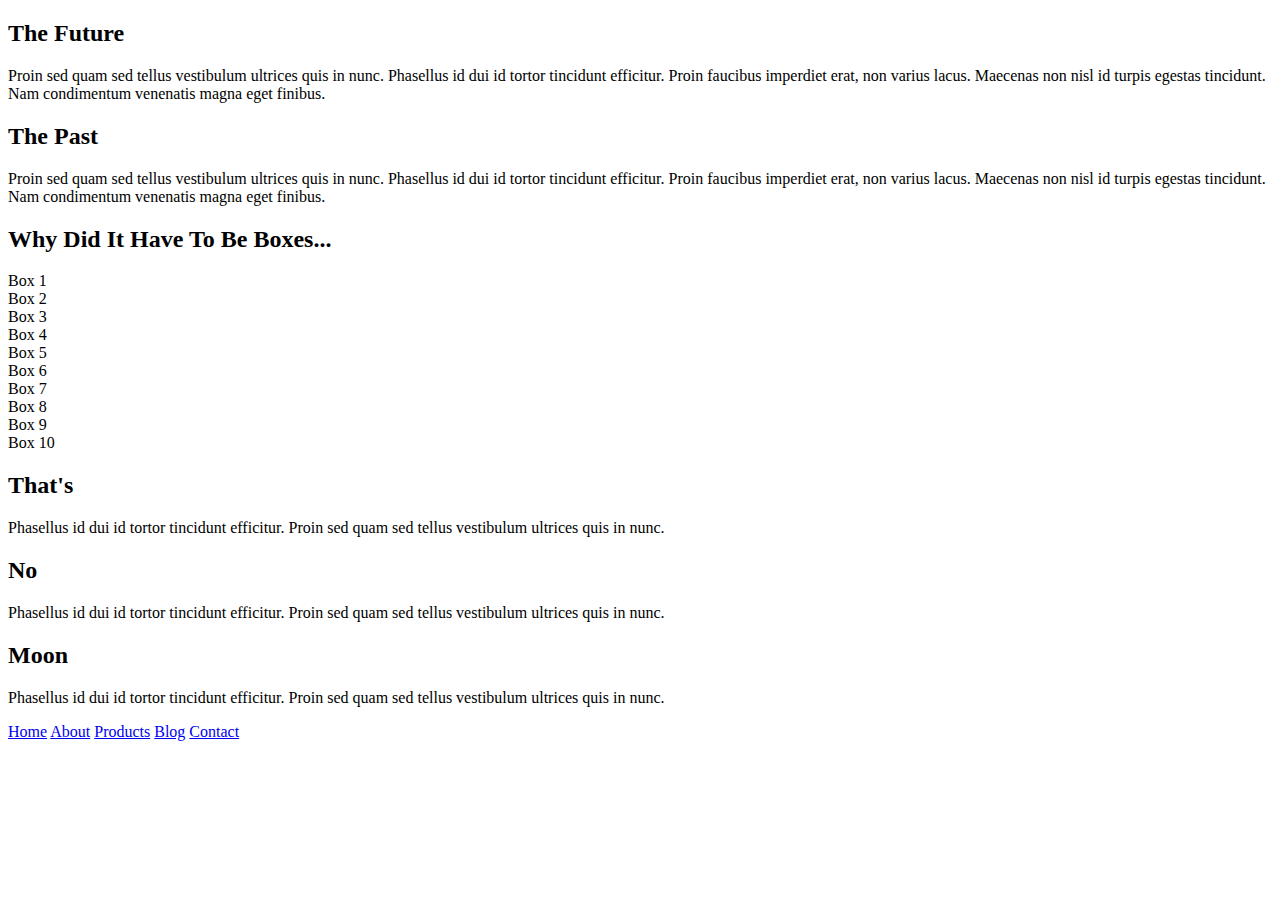
==== index.html @ 54bcd409 "added index.css link" ====
<!doctype html>

<html lang="en">
    <link rel="stylesheet" href="index.css">
<head>
  <meta charset="utf-8">

  <title>Sprint Challenge - Home</title>

  <link href="https://fonts.googleapis.com/css?family=Roboto|Rubik" rel="stylesheet">
  <link rel="stylesheet" href="css/index.css">

</head>

<body>
    <div class="container">
   
        <section class="top-content">
            <div class="text-container">
                <h2>The Future</h2>
                <p>Proin sed quam sed tellus vestibulum ultrices quis in nunc. Phasellus id dui id tortor tincidunt efficitur. Proin faucibus imperdiet erat, non varius lacus. Maecenas non nisl id turpis egestas tincidunt. Nam condimentum venenatis magna eget finibus.</p>
            </div>
            <div class="text-container">
                <h2>The Past</h2>
                <p>Proin sed quam sed tellus vestibulum ultrices quis in nunc. Phasellus id dui id tortor tincidunt efficitur. Proin faucibus imperdiet erat, non varius lacus. Maecenas non nisl id turpis egestas tincidunt. Nam condimentum venenatis magna eget finibus.</p>
            </div>
        </section>
        
        <section class="middle-content">
        
            <h2>Why Did It Have To Be Boxes...</h2>
            
            <div class="boxes">
                <div class="box">Box 1</div>
                <div class="box">Box 2</div>
                <div class="box">Box 3</div>
                <div class="box">Box 4</div>
                <div class="box">Box 5</div>
                <div class="box">Box 6</div>
                <div class="box">Box 7</div>
                <div class="box">Box 8</div>
                <div class="box">Box 9</div>
                <div class="box">Box 10</div>
            </div>
        
        </section>

        <section class="bottom-content">

            <div class="text-container">
                <h2>That's</h2>
                <p>Phasellus id dui id tortor tincidunt efficitur. Proin sed quam sed tellus vestibulum ultrices quis in nunc.</p>
            </div>
            <div class="text-container">
                <h2>No</h2>
                <p>Phasellus id dui id tortor tincidunt efficitur. Proin sed quam sed tellus vestibulum ultrices quis in nunc.</p>
            </div>
            <div class="text-container">
                <h2>Moon</h2>
                <p>Phasellus id dui id tortor tincidunt efficitur. Proin sed quam sed tellus vestibulum ultrices quis in nunc.</p>
            </div>

        </section>
        
        <footer>
            <nav>
                <a href="#">Home</a>
                <a href="#">About</a>
                <a href="#">Products</a>
                <a href="#">Blog</a>
                <a href="#">Contact</a>
            </nav>
        </footer>
    </div><!-- container -->        
</body>
</html>
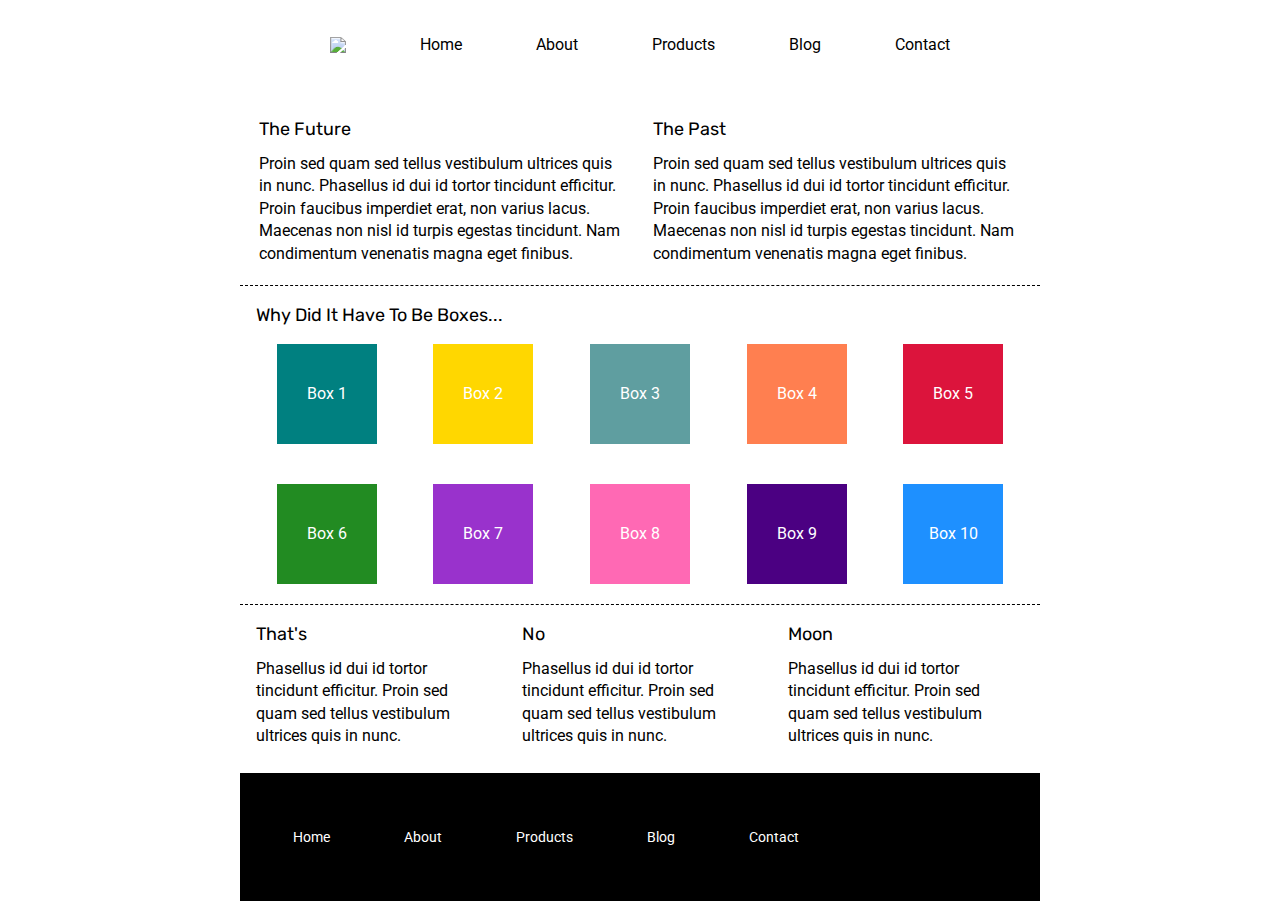
==== commit d4db1baa: "finished 1st page" ====
--- a/index.html
+++ b/index.html
@@ -1,7 +1,6 @@
 <!doctype html>
 
 <html lang="en">
-    <link rel="stylesheet" href="index.css">
 <head>
   <meta charset="utf-8">
 
@@ -9,9 +8,20 @@
 
   <link href="https://fonts.googleapis.com/css?family=Roboto|Rubik" rel="stylesheet">
   <link rel="stylesheet" href="css/index.css">
-
 </head>
-
+<header>
+       <nav>
+        <div id="logo"><a href="lambda"><img src="https://github.com/margaritasadsad/web-Sprint-Challenge-User-Interface-and-Git/blob/master/img/lambda-black.png?raw=true"></a></div>
+        <a href="">Home</a>
+        <a href="">About</a>
+        <a href="">Products</a>
+        <a href="">Blog</a>
+        <a href="">Contact</a>
+    </nav>
+    <section class="imageheader">
+        <img src="https://raw.githubusercontent.com/margaritasadsad/web-Sprint-Challenge-User-Interface-and-Git/master/img/jumbo.jpg" alt="">
+    </section>
+</header>
 <body>
     <div class="container">
    
@@ -31,16 +41,16 @@
             <h2>Why Did It Have To Be Boxes...</h2>
             
             <div class="boxes">
-                <div class="box">Box 1</div>
-                <div class="box">Box 2</div>
-                <div class="box">Box 3</div>
-                <div class="box">Box 4</div>
-                <div class="box">Box 5</div>
-                <div class="box">Box 6</div>
-                <div class="box">Box 7</div>
-                <div class="box">Box 8</div>
-                <div class="box">Box 9</div>
-                <div class="box">Box 10</div>
+                <div class="box1">Box 1</div>
+                <div class="box2">Box 2</div>
+                <div class="box3">Box 3</div>
+                <div class="box4">Box 4</div>
+                <div class="box5">Box 5</div>
+                <div class="box6">Box 6</div>
+                <div class="box7">Box 7</div>
+                <div class="box8">Box 8</div>
+                <div class="box9">Box 9</div>
+                <div class="box10">Box 10</div>
             </div>
         
         </section>
--- a/css/index.css
+++ b/css/index.css
@@ -0,0 +1,282 @@
+/* http://meyerweb.com/eric/tools/css/reset/ 
+   v2.0 | 20110126
+   License: none (public domain)
+*/
+
+html, body, div, span, applet, object, iframe,
+h1, h2, h3, h4, h5, h6, p, blockquote, pre,
+a, abbr, acronym, address, big, cite, code,
+del, dfn, em, img, ins, kbd, q, s, samp,
+small, strike, strong, sub, sup, tt, var,
+b, u, i, center,
+dl, dt, dd, ol, ul, li,
+fieldset, form, label, legend,
+table, caption, tbody, tfoot, thead, tr, th, td,
+article, aside, canvas, details, embed, 
+figure, figcaption, footer, header, hgroup, 
+menu, nav, output, ruby, section, summary,
+time, mark, audio, video {
+	margin: 0;
+	padding: 0;
+	border: 0;
+	font-size: 100%;
+	font: inherit;
+	vertical-align: baseline;
+}
+/* HTML5 display-role reset for older browsers */
+article, aside, details, figcaption, figure, 
+footer, header, hgroup, menu, nav, section {
+	display: block;
+}
+body {
+	line-height: 1;
+}
+ol, ul {
+	list-style: none;
+}
+blockquote, q {
+	quotes: none;
+}
+blockquote:before, blockquote:after,
+q:before, q:after {
+	content: '';
+	content: none;
+}
+table {
+	border-collapse: collapse;
+	border-spacing: 0;
+}
+
+* {
+    box-sizing: border-box;
+}
+
+html, body {
+    height: 100%;
+    font-family: 'Roboto', sans-serif;
+}
+
+h1, h2, h3, h4, h5 {
+    font-size: 18px;
+    margin-bottom: 15px;
+    font-family: 'Rubik', sans-serif;
+}
+
+nav {
+    display: flex;
+    justify-content: center;
+}
+
+nav a {
+    text-decoration: none;
+    color: black;
+    box-sizing: border-box;
+    margin: 25px;
+    display: flex;
+    align-items: flex-end;
+    padding: 12px;
+}
+
+.imageheader {
+    display: flex;
+    justify-content: center;
+    margin: 15px;
+}
+
+p {
+    line-height: 1.4;
+}
+
+
+.container {
+    width: 800px;
+    margin: 0 auto;
+}
+
+.top-content {
+    display: flex;
+    flex-wrap: wrap;
+    justify-content: space-evenly;
+    margin-bottom: 20px;
+    border-bottom: 1px dashed black;
+}
+
+.top-content .text-container {
+    width: 48%;
+    padding: 0 1%;
+    padding-bottom: 20px;  
+}
+
+.middle-content {
+    margin-bottom: 20px;
+    border-bottom: 1px dashed black;
+}
+
+.middle-content h2 {
+    padding: 0 2%;
+    margin-bottom: 0;
+}
+
+.middle-content .boxes {
+    display: flex;
+    flex-wrap: wrap;
+    justify-content: space-evenly;
+}
+
+.middle-content .boxes .box {
+    width: 12.5%;
+    height: 100px;
+    margin: 20px 2.5%;
+    color: white;
+    display: flex;
+    align-items: center;
+    justify-content: center;
+}
+
+.box1 {
+    background-color: teal;
+    width: 12.5%;
+    height: 100px;
+    display: flex;
+    align-items: center;
+    justify-content: center;
+    margin: 20px 2.5%;
+    color: white;
+}
+
+.box2 {
+    background-color: gold;
+    width: 12.5%;
+    height: 100px;
+    display: flex;
+    align-items: center;
+    justify-content: center;
+    margin: 20px 2.5%;
+    color: white;
+}
+
+.box3 {
+    background-color: cadetblue;
+    width: 12.5%;
+    height: 100px;
+    display: flex;
+    align-items: center;
+    justify-content: center;
+    margin: 20px 2.5%;
+    color: white;
+}
+
+.box4 {
+    background-color: coral;
+    width: 12.5%;
+    height: 100px;
+    display: flex;
+    align-items: center;
+    justify-content: center;
+    margin: 20px 2.5%;
+    color: white;
+}
+
+.box5 {
+    background-color: crimson;
+    width: 12.5%;
+    height: 100px;
+    display: flex;
+    align-items: center;
+    justify-content: center;
+    margin: 20px 2.5%;
+    color: white;
+}
+
+.box6 {
+    background-color: forestgreen;
+    width: 12.5%;
+    height: 100px;
+    display: flex;
+    align-items: center;
+    justify-content: center;
+    margin: 20px 2.5%;
+    color: white;
+}
+
+.box7 {
+    background-color: darkorchid;
+    width: 12.5%;
+    height: 100px;
+    display: flex;
+    align-items: center;
+    justify-content: center;
+    margin: 20px 2.5%;
+    color: white;
+}
+
+.box8 {
+    background-color: hotpink;
+    width: 12.5%;
+    height: 100px;
+    display: flex;
+    align-items: center;
+    justify-content: center;
+    margin: 20px 2.5%;
+    color: white;
+}
+
+
+
+.box9 {
+    background-color: indigo;
+    width: 12.5%;
+    height: 100px;
+    display: flex;
+    align-items: center;
+    justify-content: center;
+    margin: 20px 2.5%;
+    color: white;
+}
+
+.box10 {
+    background-color: dodgerblue;
+    width: 12.5%;
+    height: 100px;
+    display: flex;
+    align-items: center;
+    justify-content: center;
+    margin: 20px 2.5%;
+    color: white;
+}
+
+.bottom-content {
+    display: flex;
+    margin: 0 2% 20px;
+    justify-content: space-around;
+}
+
+.bottom-content .text-container {
+    padding-right: 4%;
+}
+
+.bottom-content .text-container:last-child {
+    padding-right: 0;
+}
+
+footer {
+    width: 100%;
+    background: black;
+    margin-top: 25px;
+    line-height: px;
+}
+
+footer nav {
+    width: 60%;
+    display: flex;
+    justify-content: space-between;
+    align-items: center;
+    padding: 20px 2%;
+    font-size: 14px;
+}
+
+footer nav a {
+    color: white;
+    text-decoration: none;
+}
+
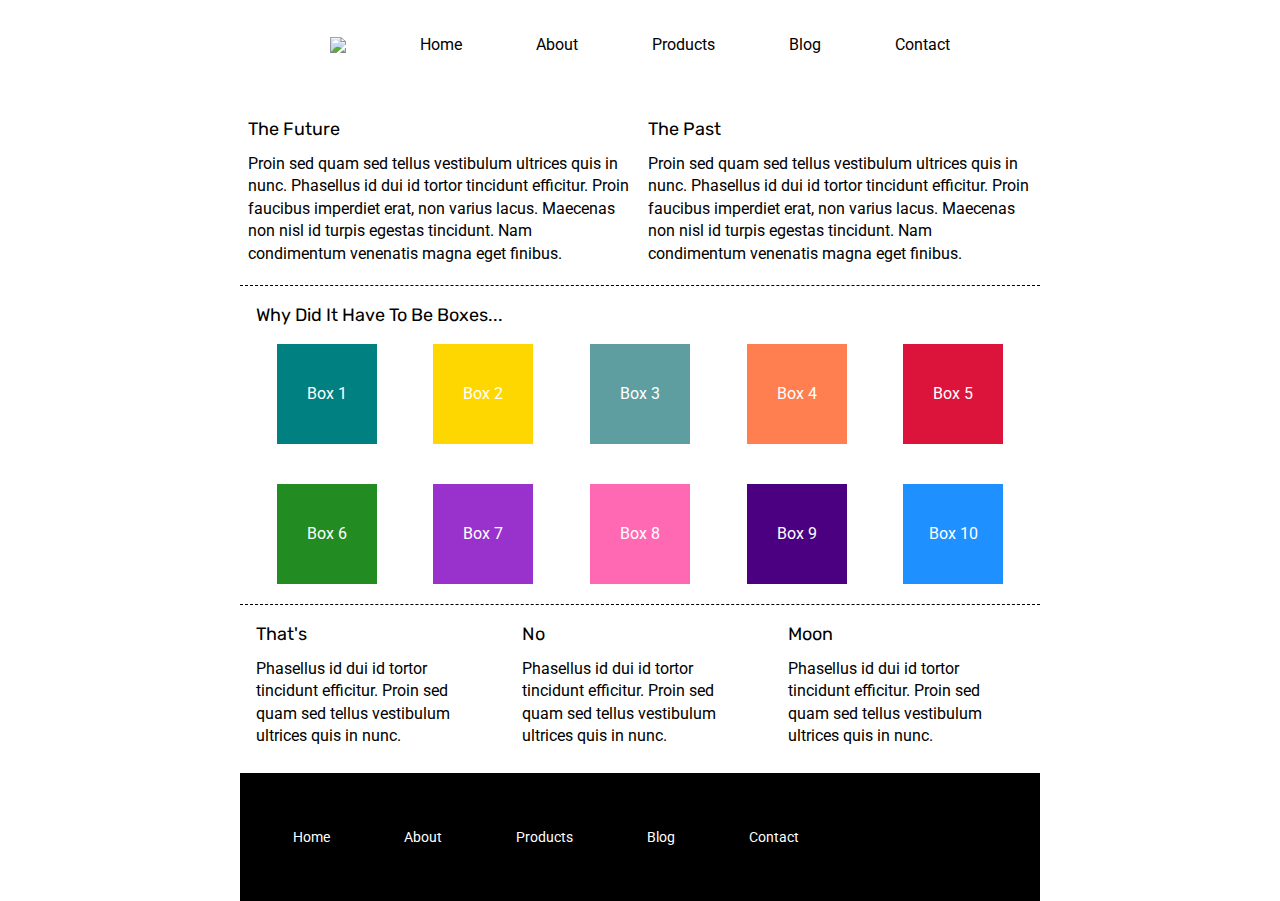
==== commit 5754138f: "some progress" ====
--- a/index.html
+++ b/index.html
@@ -13,7 +13,7 @@
        <nav>
         <div id="logo"><a href="lambda"><img src="https://github.com/margaritasadsad/web-Sprint-Challenge-User-Interface-and-Git/blob/master/img/lambda-black.png?raw=true"></a></div>
         <a href="">Home</a>
-        <a href="">About</a>
+        <a href="about.html">About</a>
         <a href="">Products</a>
         <a href="">Blog</a>
         <a href="">Contact</a>
@@ -75,7 +75,7 @@
         <footer>
             <nav>
                 <a href="#">Home</a>
-                <a href="#">About</a>
+                <a href="about.html">About</a>
                 <a href="#">Products</a>
                 <a href="#">Blog</a>
                 <a href="#">Contact</a>
@@ -83,4 +83,6 @@
         </footer>
     </div><!-- container -->        
 </body>
-</html>+</html>
+
+
--- a/css/index.css
+++ b/css/index.css
@@ -47,16 +47,12 @@
 	border-spacing: 0;
 }
 
-* {
-    box-sizing: border-box;
-}
-
 html, body {
     height: 100%;
     font-family: 'Roboto', sans-serif;
 }
 
-h1, h2, h3, h4, h5 {
+h1, h2, h4, h5 {
     font-size: 18px;
     margin-bottom: 15px;
     font-family: 'Rubik', sans-serif;
@@ -87,7 +83,6 @@
     line-height: 1.4;
 }
 
-
 .container {
     width: 800px;
     margin: 0 auto;
@@ -220,8 +215,6 @@
     margin: 20px 2.5%;
     color: white;
 }
-
-
 
 .box9 {
     background-color: indigo;
@@ -280,3 +273,59 @@
     text-decoration: none;
 }
 
+
+/** About Page CSS **/
+
+.imageabout {
+    display: flex;
+    justify-content: center;
+    margin: 15px
+}
+
+h3 {
+    font-size: 20px;
+    padding-top: 10px;
+    padding-left: 10px;
+}
+
+h5 {
+    padding: 10px;
+    line-height: 1.4;
+    font-size: 15px;
+}
+
+.about-page {
+    margin-bottom: 20px;
+    border-bottom: 1px dashed black;
+}
+
+.about-page11 {
+    display: flex;
+    flex-wrap: wrap;
+    
+}
+
+.about-page2 {
+    margin-bottom: 20px;
+    border-bottom: 1px dashed black;
+    padding-bottom: 15px;
+    
+}
+
+.about-page3 {
+    margin-bottom: 20px;
+    border-bottom: 1px dashed black;
+    padding-bottom: 15px;
+}
+
+.about-page4 {
+    margin-bottom: 20px;
+    border-bottom: 1px dashed black;
+    padding-bottom: 15px;
+}
+
+.about-page5 {
+    margin-bottom: 20px;
+    border-bottom: 1px dashed black;
+    padding-bottom: 15px;
+}